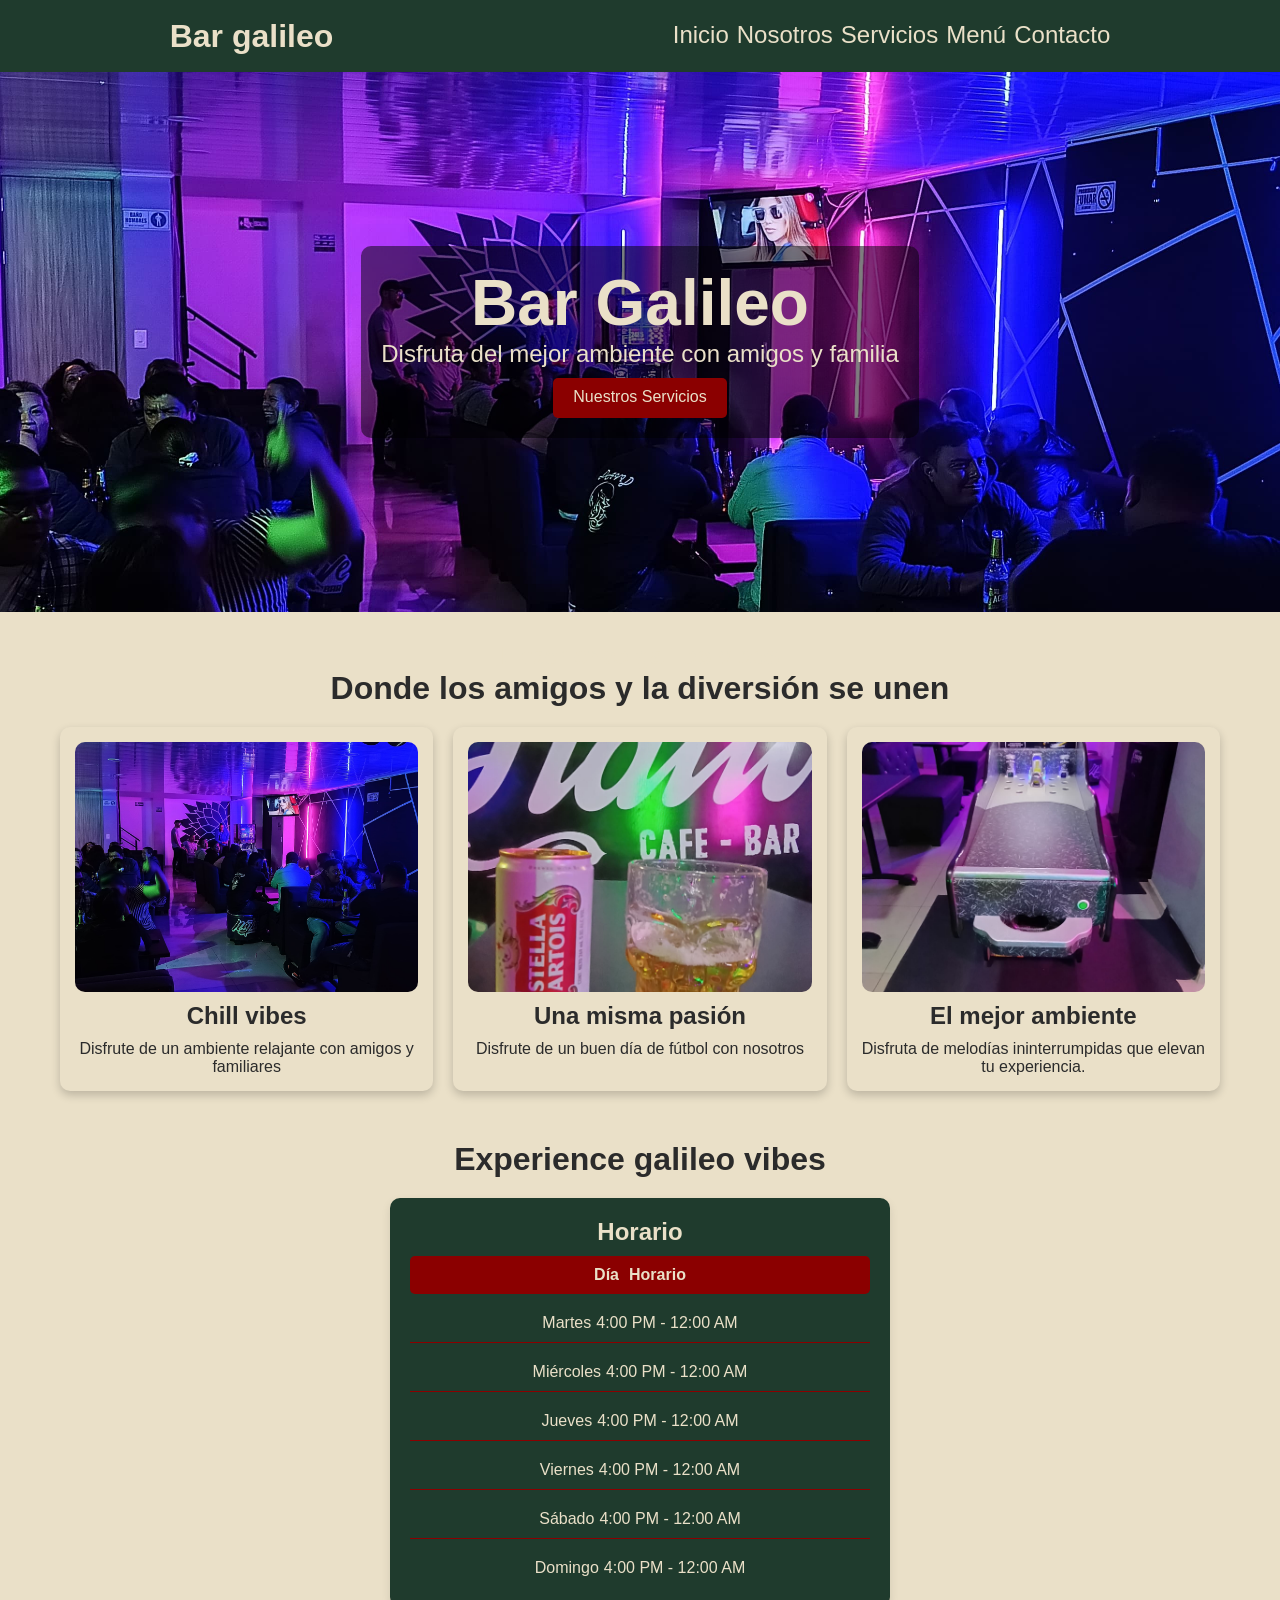
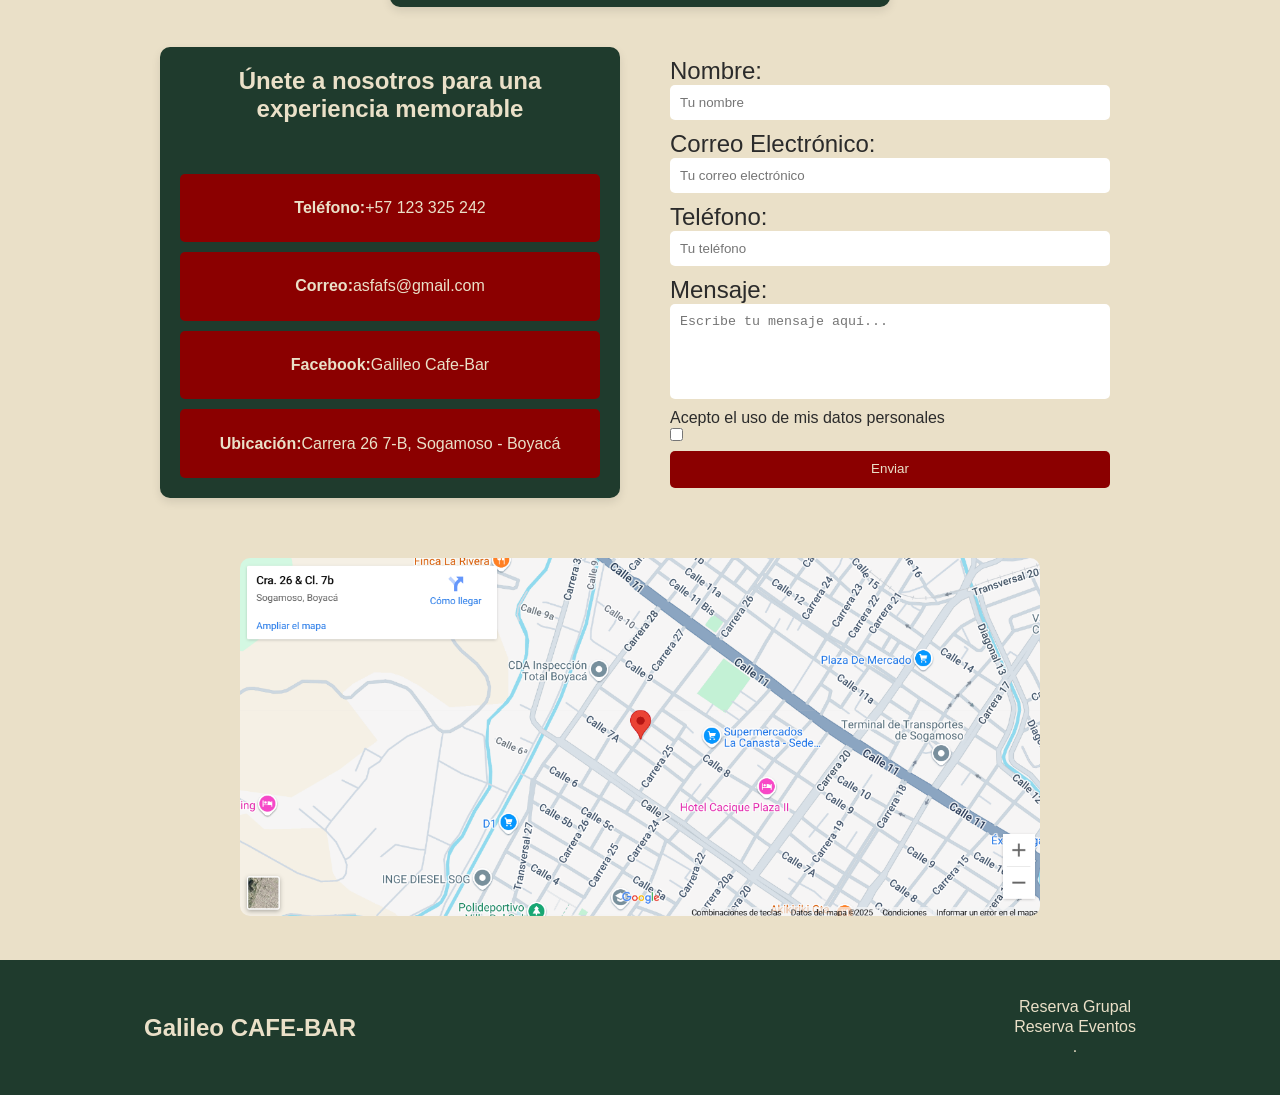
==== front/index.html @ 0dc8b4c1 "feat: agregar .gitignore y reorganizar estructura del frontend - Se creó el archivo .gitignore para " ====
<!DOCTYPE html>
<html lang="es">
<head>
    <meta charset="UTF-8">
    <meta name="viewport" content="width=device-width, initial-scale=1.0">
    <title>Bar galileo</title>

    <!-- css // variables siempre van primeras-->
    <link rel="stylesheet" href="css/variables.css">
    <link rel="stylesheet" href="css/menuEstilos.css">
    <link rel="stylesheet" href="css/PIndex.css">

</head> 
<body> 
    <!-- Menu -->
    <header class="encabezado">
        <div class="titulo">
            <h1 class="texto-grande">Bar galileo</h1>
        </div>
        <button class="menu-hamburguesa" id="menu-movil">☰</button>
        <button id="cerrar-menu">X</button>
        <nav class="barra-navegacion">
            <ul>
                <li><a class="texto-mediano" href="#inicio">Inicio</a></li>
                <li><a class="texto-mediano" href="/nosotros/nosotros.html">Nosotros</a></li>
                <li><a class="texto-mediano" href="#servicios">Servicios</a></li>
                <li><a class="texto-mediano" href="menu/menu.html">Menú</a></li>
                <li><a class="texto-mediano boton-contacto" href="#contacto">Contacto</a></li>
            </ul>
        </nav>
    </header>

    <section id="inicio" class="segunda-seccion">
        <div class="box-principal">
            <div class="box-texto">
                <h2 class="texto-titulo" >Bar Galileo</h2>
                <p class="texto-mediano" >Disfruta del mejor ambiente con amigos y familia</p>
                <a href="#servicios" class="boton-seccion">Nuestros Servicios</a>
            </div>
        </div>
    </section>

    <section id="servicios" class="cuarta-seccion">
        <h4 class="texto-mediano texto-color-principal">Experience galileo vibes</h4>
        <h1 class="texto-grande">Donde los amigos y la diversión se unen</h1>
    
        <div class="galeria">
            <div class="galeria-item">
                <img src="img/Chill vibes.jpg" alt="Imagen 1">
                <h3 class="texto-mediano" >Chill vibes</h3>
                <p>Disfrute de un ambiente relajante con amigos y familiares</p>
            </div>
    
            <div class="galeria-item">
                <img src="img/vaso.jpg" alt="Imagen 2">
                <h3 class="texto-mediano" >Una misma pasión</h3>
                <p>Disfrute de un buen día de fútbol con nosotros</p>
            </div>
    
            <div class="galeria-item">
                <img src="img/boli.jpg" alt="Imagen 3">
                <h3 class="texto-mediano" >El mejor ambiente</h3>
                <p>Disfruta de melodías ininterrumpidas que elevan tu experiencia.</p>
            </div>
        </div>
    </section>
    

  
    <section id="contacto" class="quinta-seccion">

        <h4 class="texto-grande">Experience galileo vibes</h4>


        <div class="horario-grid">
            <h2>Horario</h2>
            <div class="horario-header">
                <span>Día</span>
                <span>Horario</span>
            </div>
            <div class="horario-item"><span>Martes </span> <span> 4:00 PM - 12:00 AM</span></div>
            <div class="horario-item"><span>Miércoles </span> <span> 4:00 PM - 12:00 AM</span></div>
            <div class="horario-item"><span>Jueves </span> <span> 4:00 PM - 12:00 AM</span></div>
            <div class="horario-item"><span>Viernes </span> <span> 4:00 PM - 12:00 AM</span></div>
            <div class="horario-item"><span>Sábado </span> <span> 4:00 PM - 12:00 AM</span></div>
            <div class="horario-item"><span>Domingo </span> <span> 4:00 PM - 12:00 AM</span></div>
        </div>

        <div class="box-contacto">
            <!-- Parte izquierda -->
            <div class="contacto-izquierda">

                <div class="contacto-grid">
                    <h2>Únete a nosotros para una experiencia memorable</h2>
                    <div><strong>Teléfono:</strong> +57 123 325 242</div>
                    <div><strong>Correo:</strong> asfafs@gmail.com</div>
                    <div><strong>Facebook:</strong> Galileo Cafe-Bar</div>
                    <div><strong>Ubicación:</strong> Carrera 26 7-B, Sogamoso - Boyacá</div>
                </div>

            </div>
    
            <div class="contacto-derecha">
                <form action="#" method="POST">
                    <label class="texto-mediano" for="nombre">Nombre:</label>
                    <input type="text" id="nombre" name="nombre" placeholder="Tu nombre" required>
    
                    <label class="texto-mediano" for="correo">Correo Electrónico:</label>
                    <input type="email" id="correo" name="correo" placeholder="Tu correo electrónico" required>
    
                    <label class="texto-mediano" for="telefono">Teléfono:</label>
                    <input type="tel" id="telefono" name="telefono" placeholder="Tu teléfono" required>
    
                    <label class="texto-mediano" for="mensaje">Mensaje:</label>
                    <textarea id="mensaje" name="mensaje" placeholder="Escribe tu mensaje aquí..." rows="5" required></textarea>
    
                    <div class="permiso-datos">
                        <label for="permiso">Acepto el uso de mis datos personales</label>
                    </div>
                    <div class="check">
                        <input type="checkbox" id="permiso" name="permiso" required>
                    </div>
    
                    <button type="submit" class="boton-enviar">Enviar</button>
                </form>
            </div>
        </div>
    </section>
        
    <section class="sexta-seccion">
        <div class="mapa-contenedor">
            <img src="img/mapa.png" alt="Ubicación">
        </div>
    </section>

    <footer class="pie-de-pagina">
        <div class="contenedor-pie">
            <!-- Parte izquierda -->
            <div class="pie-izquierda">
                <h2>Galileo CAFE-BAR</h2>
            </div>
    
            <!-- Parte derecha -->
            <div class="pie-derecha">
                <a class="boton-pie" href="reservas/reservaGrupal.html" >Reserva Grupal</a>
                <a class="boton-pie" href="reservas/reservaEventos.html">Reserva Eventos</a>
                <a href="login/index.html">.</a>
            </div>
        </div>
    </footer>
        

    <script src="js/menu.js"></script>

 
</body>
</html>
---- front/css/variables.css ----
:root{
    --primary-color: #8B0000;
    --background-color: #1F3B2D;
    --text-2-color: #2B2B2B;
    --text-color: #EAE0C8;
}

*{
    margin: 0;
    padding: 0;
    box-sizing: border-box;
}

.texto-titulo{
    font-size: 4rem;
}

.texto-grande{
    font-size: 2rem;
}

.texto-mediano{
    font-size: 1.5rem;
}

.texto-mini{
    font-size: 1rem;
}

html {
    scroll-behavior: smooth;
}

body {
    font-family: 'Poppins', sans-serif;
}
---- front/css/menuEstilos.css ----
header{
    position: sticky;
    top: 0;
    height: 8svh;
    display: flex;
    flex-direction: row;
    align-items: center;
    justify-content: space-around;
    z-index: 100;
    background-color: var(--background-color);
}

header h1{
    color: var(--text-color);
}

header button{
    color: var(--text-color);
}

a{
    text-decoration: none;
    color: var(--text-color);
}

/*animacion boton*/
a:hover{
    color: var(----text-color);
}

a::after{
    content: "";
    display: block;
    width: 0;
    height: 2px;
    background-color: var(--text-color);
    transition: width 0.3s ease;
}

a:hover::after{
    width: 100%;
}

header button{
    font-size: 20px;
    background-color: var(--background-color);
    cursor: pointer;
    border: none;
    height: 30px;
    width: 30px;
}

#cerrar-menu{
    display: none;
}

.barra-navegacion{
    display: none;
}

.barra-navegacion ul{
    list-style: none;
    color: var(--text-color) !important;
    margin: 0;
    padding: 0;
    align-items: center;
}

.barra-navegacion ul a{
    color: var(----text-color) !important;
}

/* Efecto al hacer scroll */
header.scrolled {
    justify-content: space-evenly;
    background-color: var(--background-color); /* Fondo más opaco */
    box-shadow: 0px 4px 17px rgba(0, 0, 0, 0.372); /* Sombra suave */
}


@media (min-width: 680px) {
    header button{
        display: none !important;
    }

    .barra-navegacion{
        display: block;
    }

    .barra-navegacion ul{
        display: flex;
        gap: 8px;
    }

}
---- front/css/PIndex.css ----
h2, h4, h1 {
    text-align: center;
}

.texto-color-principal{
    color: var(--text-color);
}

/* Sección Inicio */
.segunda-seccion {
    display: flex;
    justify-content: center;
    align-items: center;
    height: 60vh;
    background: url('../img/Chill\ vibes.jpg') no-repeat center center/cover;
    background-attachment: fixed;
    color: var(--text-color);
    text-align: center;
}

.box-texto {
    background: rgba(0, 0, 0, 0.5);
    padding: 20px;
    border-radius: 10px;
}

.boton-seccion {
    display: inline-block;
    margin-top: 10px;
    padding: 10px 20px;
    background: var(--primary-color);
    color: var(--text-color);
    text-decoration: none;
    border-radius: 5px;
    transition: background-color 0.3s ease, color 0.3s ease, transform 0.2s ease, box-shadow 0.3s ease;

}

.boton-seccion:hover {
    background: transparent;
    color: var(--text-color);
}


/* 🎯 Contenedor de la galería */
.galeria {
    display: grid;
    grid-template-columns: repeat(auto-fit, minmax(300px, 1fr)); /* Ajuste flexible */
    gap: 20px;
    max-width: 1200px;
    margin: auto;
    padding: 20px;
}

/* 🎯 Cada elemento de la galería */
.galeria-item {
    background-color: var(--text-color);
    padding: 15px;
    border-radius: 10px;
    text-align: center;
    box-shadow: 0px 4px 10px rgba(0, 0, 0, 0.2);
    display: flex;
    flex-direction: column;
    align-items: center;
    animation: ease 0.3s;
}

.galeria-item:hover {
    transform: scale(1.05);
    box-shadow: 0px 4px 20px rgba(0, 0, 0, 0.1);
    transform: translateY(2px);

}

/* 🎯 Imágenes con tamaño uniforme */
.galeria-item img {
    width: 100%;
    height: 250px; /* Tamaño fijo */
    object-fit: cover; /* Recorta imágenes para mantener el tamaño */
    border-radius: 10px;
}

/* 🎯 Textos */
.galeria-item h3 {
    margin: 10px 0;
    color: var(--text-2-color);
}

.galeria-item p {
    color: var(--text-2-color);
}


.box-izquierda, .box-derecha {
    display: flex;
    flex-direction: column;
    flex: 1;
    padding: 20px;
    gap: 20px;

}

.box-derecha img {
    width: 100%;
    border-radius: 10px;
}

.box img {
    width: 100%;

    border-radius: 10px;
}

.boton-info {
    background: var(--primary-color);
    color: var(--text-color);
    border: none;
    padding: 10px 15px;
    cursor: pointer;
    border-radius: 5px;
    transition: background-color 0.3s ease, color 0.3s ease, transform 0.2s ease, box-shadow 0.3s ease;
}

.boton-info:hover {
    background: var(--text-color);
    color: var(--primary-color);
}

/* Sección Servicios */
.cuarta-seccion {
    padding-top: 30px;
    text-align: center;
    background: var(--text-color);
}

.cuarta-seccion h1{
    color: var(--text-2-color);
}

.box-contenedor {
    display: flex;
    flex-wrap: wrap;
    justify-content: center;
    gap: 20px;
}

.box {
    background: var(--primary-color);
    padding: 20px;
    border-radius: 10px;
    width: 300px;
    text-align: center;
    box-shadow: 0px 4px 10px rgba(0, 0, 0, 0.1);
}



/* Sección Contacto */
.quinta-seccion {
    display: flex;
    gap: 20px;
    align-items: center;
    flex-direction: column;
    flex-wrap: wrap;
    padding-top: 30px;
    background: var(--text-color);
    color: var(--text-2-color);
    
}

.contacto-izquierda {
    flex: 1;
    padding: 20px;
}

.contacto-izquierda ul{
    list-style: none;
}

.horario-grid {
    display: grid;
    grid-template-columns: 1fr ;
    max-width: 500px;
    margin: auto;
    background: var(--background-color);
    padding: 20px;
    border-radius: 10px;
    box-shadow: 0px 4px 10px rgba(0, 0, 0, 0.1);
    text-align: center;
}

.horario-header {
    font-weight: bold;
    background: var(--background-color);
    padding: 10px;
    border-radius: 5px;
}

.horario-item {
    display: grid;
    grid-template-columns: 1fr 1fr;
    padding: 10px;
    gap: 5px;
    border-bottom: 1px solid #ddd;
    transition: background-color 0.3s ease, color 0.3s ease, transform 0.2s ease, box-shadow 0.3s ease;
}

.horario-item:hover{
    transform: translateY(-2px);
    box-shadow: 0px 4px 10px rgba(0, 0, 0, 0.1);
    background-color: var(--background-color);
    color: var(--primary-color);
}

.horario-item:last-child {
    border-bottom: none;
}

/* 🎯 Estilos para el horario con Grid */
.horario-grid {
    gap: 10px;
    display: grid;
    grid-template-columns: 1fr;
    width: 98%;
    margin: auto;
    background: var(--background-color);
    padding: 20px;
    border-radius: 10px;
    box-shadow: 0px 4px 10px rgba(0, 0, 0, 0.1);
    text-align: center;
    color: var(--text-color); /* Texto negro */
}

.horario-header {
    font-weight: bold;
    background: var(--primary-color);
    padding: 10px;
    border-radius: 5px;
    display: flex;
    justify-content: center;
    align-items: center;
    gap: 10px;
}

.horario-item {
    display: flex;
    justify-content: center;
    align-items: center;
    padding: 10px;
    border-bottom: 1px solid var(--primary-color);
}

.horario-item:last-child {
    border-bottom: none;
}

/* 🎯 Estilos para la información de contacto */
.contacto-grid {
    display: grid;
    grid-template-columns: 1fr;
    gap: 10px;
    padding: 20px;
    background: var(--background-color);
    border-radius: 10px;
    box-shadow: 0px 4px 10px rgba(0, 0, 0, 0.1);
    text-align: center;
    color: var(--text-color); 
    height: 100%;
}

.contacto-grid h2 {
    margin-bottom: 10px;
}

.contacto-grid div {
    padding: 10px;
    background: var(--primary-color);
    border-radius: 5px;
    display: flex;
    justify-content: center;
    align-items: center;
    color: var(--text-color);
    transition: background-color 0.3s ease, color 0.3s ease, transform 0.2s ease, box-shadow 0.3s ease;
}

.box-contacto{
    display: grid;
    grid-template-columns: repeat(2, 1fr);
    grid-template-rows: 1fr;
    max-width: 1000px;
}

.contacto-grid div:hover{
    transform: translateY(-2px);
    box-shadow: 0px 4px 10px rgba(0, 0, 0, 0.1);
    background-color: var(--text-color);
    color: var(--primary-color);
}



.contacto-derecha {
    flex: 1;
    padding: 30px;
}

.contacto-derecha form {
    display: flex;
    flex-direction: column;
}

.contacto-derecha input, 
.contacto-derecha textarea {
    padding: 10px;
    margin-bottom: 10px;
    border-radius: 5px;
    border: none;
    resize: none;
}

.boton-enviar {
    background: var(--primary-color);
    color: var(--text-color);
    padding: 10px;
    border: none;
    border-radius: 5px;
    cursor: pointer;
    transition: background-color 0.3s ease, color 0.3s ease, transform 0.2s ease, box-shadow 0.3s ease;
}

.boton-enviar:hover {
    background-color: transparent;
    color: var(--background-color);
}

button::after{
    content: "";
    display: block;
    width: 0;
    height: 2px;
    background-color: var(--background-color);
    transition: width 0.3s ease;
}

button:hover::after{
    width: 100%;
}

/* Sección Mapa */
.sexta-seccion {
    text-align: center;
    padding: 40px 10%;
    background-color: var(--text-color);
}

.mapa-contenedor img {
    width: 100%;
    max-width: 800px;
    border-radius: 10px;
}

/* Pie de Página */
.pie-de-pagina {
    height: 15dvh;
    display: flex;
    flex-direction: row;
    background: var(--background-color);
    color: var(--text-color) !important;
    padding: 20px;
    text-align: center;
}

.pie-de-pagina h2, a{
    color: var(--text-color);
}

.contenedor-pie {
    width: 100%;
    display: flex;
    justify-content: space-between;
    align-items: center;
    flex-wrap: wrap;
    padding: 0 10%;
}


/* Responsividad */
@media (max-width: 768px) {
    .segunda-seccion {
        height: 50vh;
        padding: 20px;
    }

    .box-contacto{
        grid-template-columns: 1fr;
    }

    .tercera-seccion {
        flex-direction: column;
    }

    .box-izquierda, .box-derecha {
        text-align: center;
    }

    .quinta-seccion {
        flex-direction: column;
    }

    .pie-de-pagina{
        justify-content: center;
        flex-direction: column;
        height: 22dvh;
    }

    .contenedor-pie {
        flex-direction: column;
        text-align: center;
        align-items: center;
        justify-content: center;
        gap: 20px;
    }
}
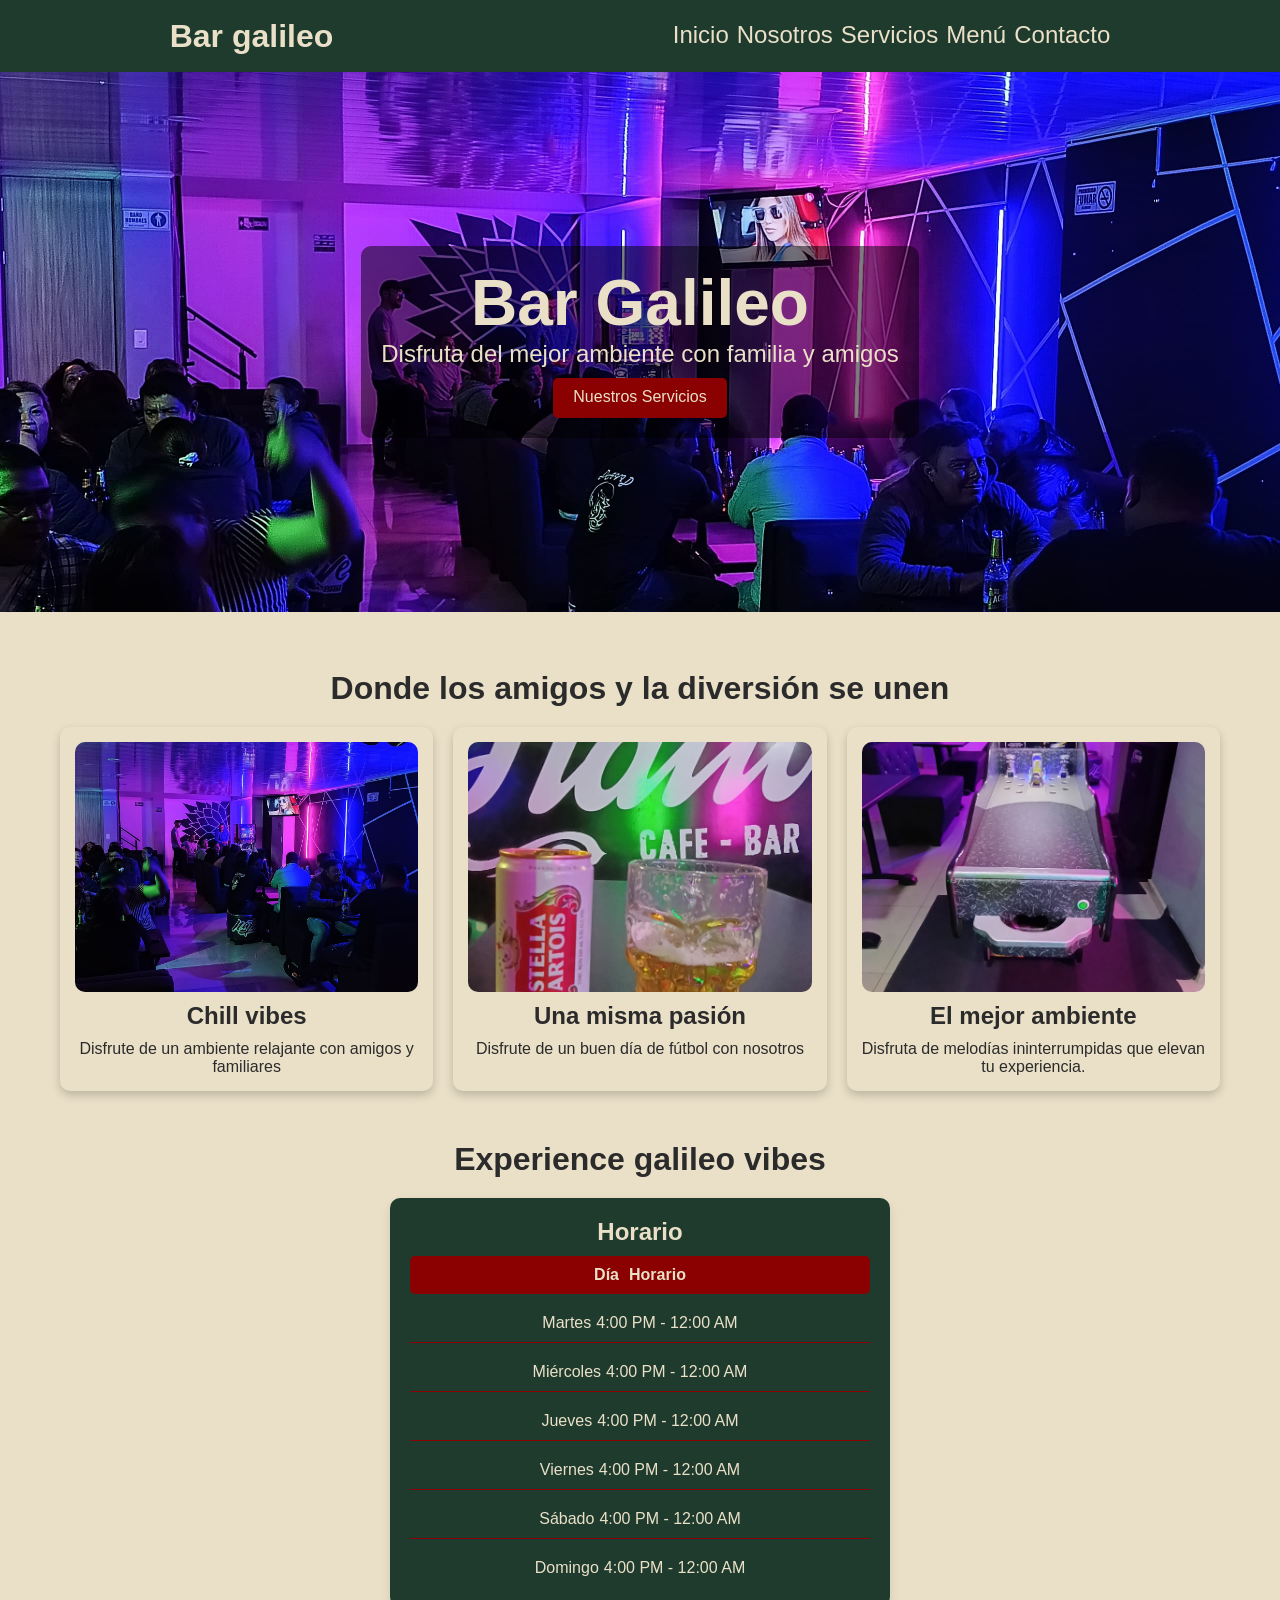
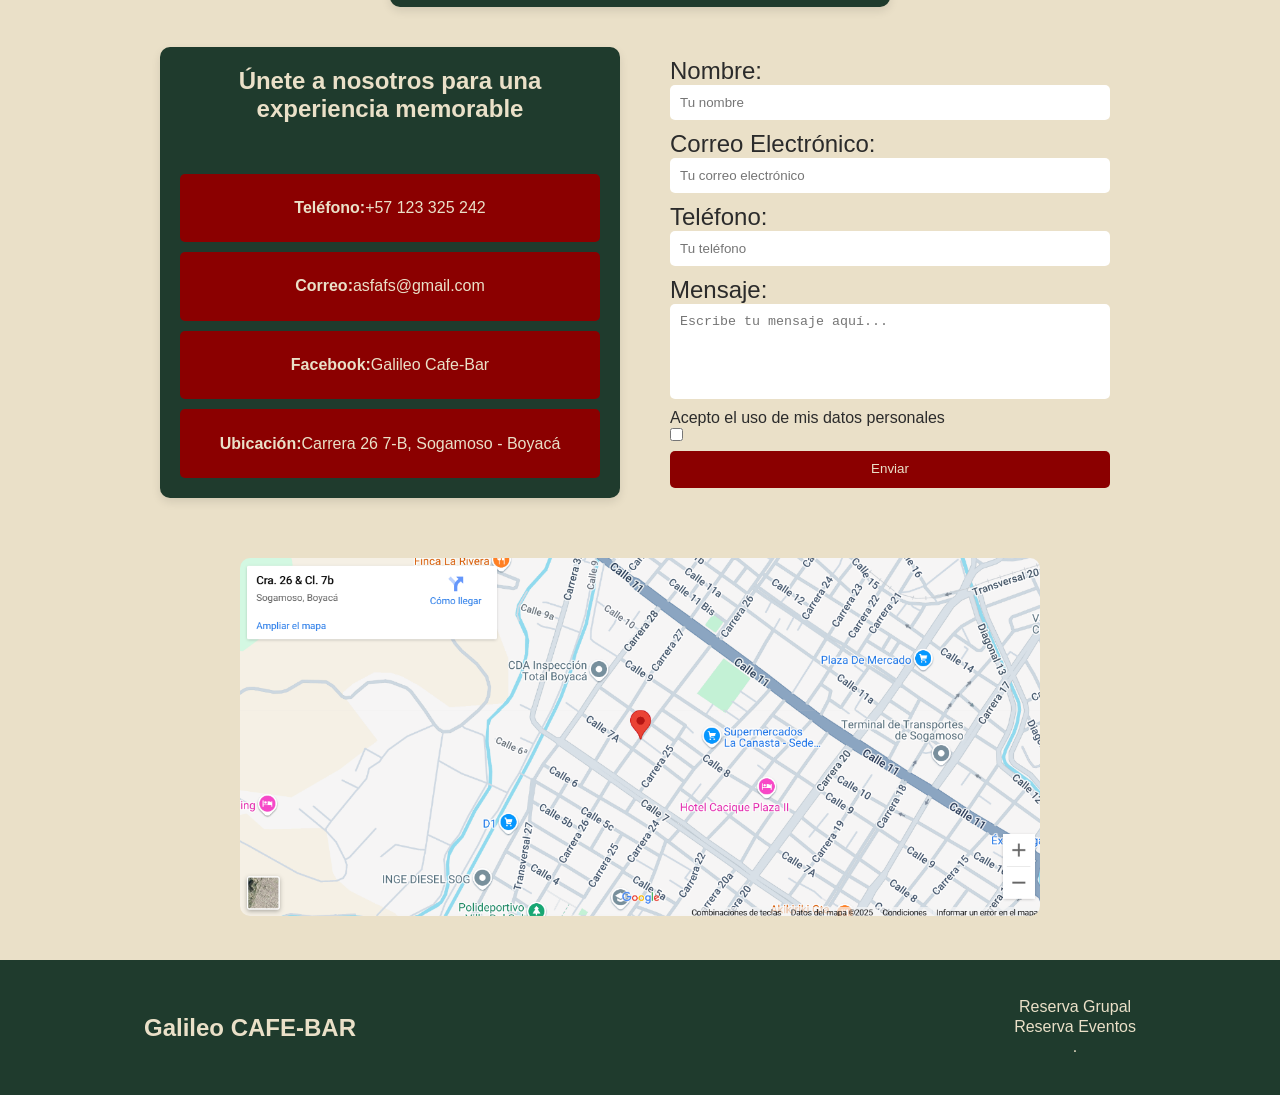
==== commit 27e6e03b: "Merge branch 'main' of https://github.com/Stevanpre/bar-galileo" ====
--- a/front/index.html
+++ b/front/index.html
@@ -33,8 +33,8 @@
     <section id="inicio" class="segunda-seccion">
         <div class="box-principal">
             <div class="box-texto">
-                <h2 class="texto-titulo" >Bar Galileo</h2>
-                <p class="texto-mediano" >Disfruta del mejor ambiente con amigos y familia</p>
+                <h2 class="texto-titulo" >Bar Galileo </h2>
+                <p class="texto-mediano" >Disfruta del mejor ambiente con familia y amigos</p>
                 <a href="#servicios" class="boton-seccion">Nuestros Servicios</a>
             </div>
         </div>
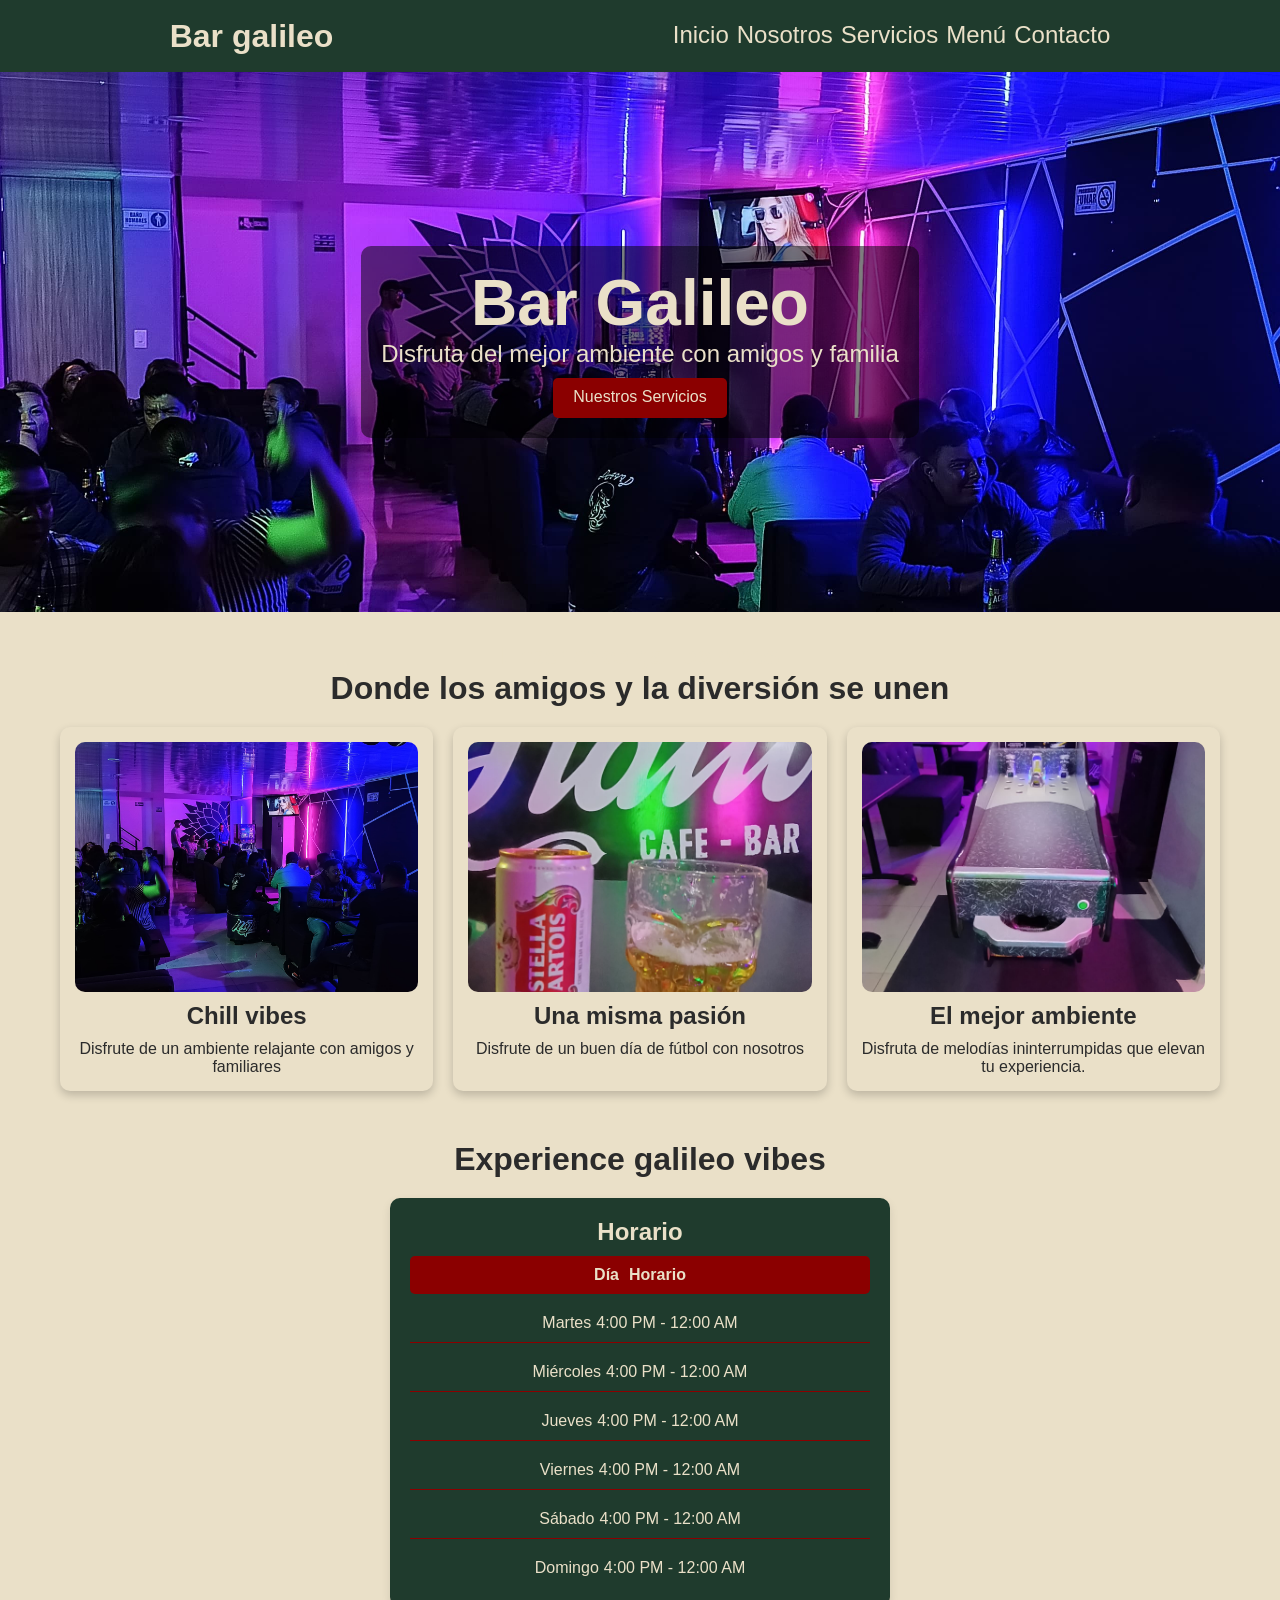
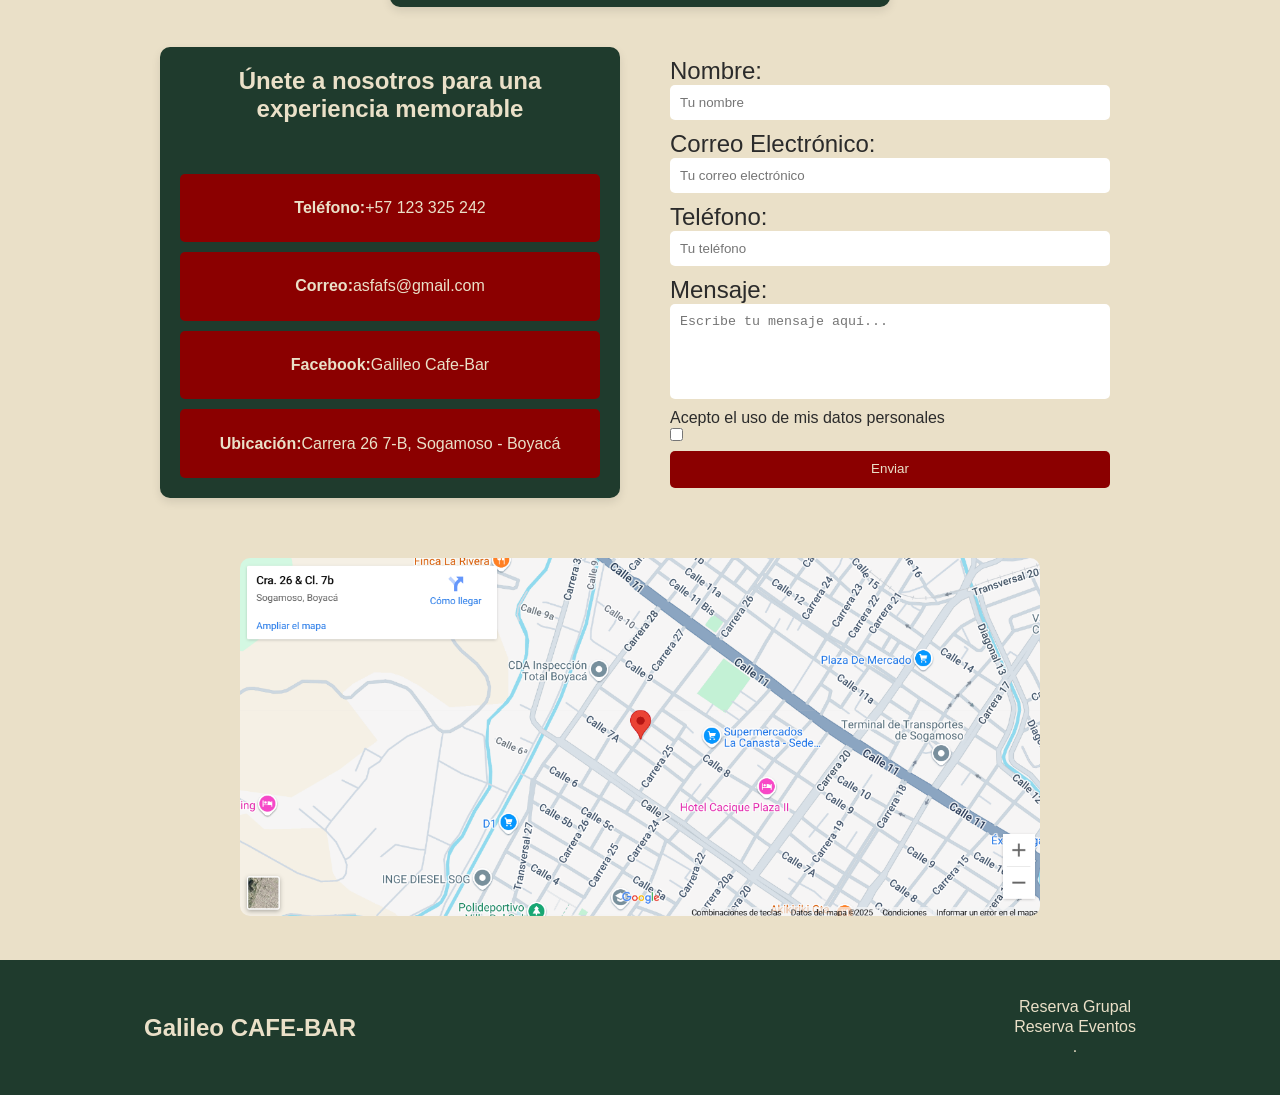
==== commit c4020ce5: "ultimos cambios" ====
--- a/front/index.html
+++ b/front/index.html
@@ -33,8 +33,8 @@
     <section id="inicio" class="segunda-seccion">
         <div class="box-principal">
             <div class="box-texto">
-                <h2 class="texto-titulo" >Bar Galileo </h2>
-                <p class="texto-mediano" >Disfruta del mejor ambiente con familia y amigos</p>
+                <h2 class="texto-titulo" >Bar Galileo</h2>
+                <p class="texto-mediano" >Disfruta del mejor ambiente con amigos y familia</p>
                 <a href="#servicios" class="boton-seccion">Nuestros Servicios</a>
             </div>
         </div>
